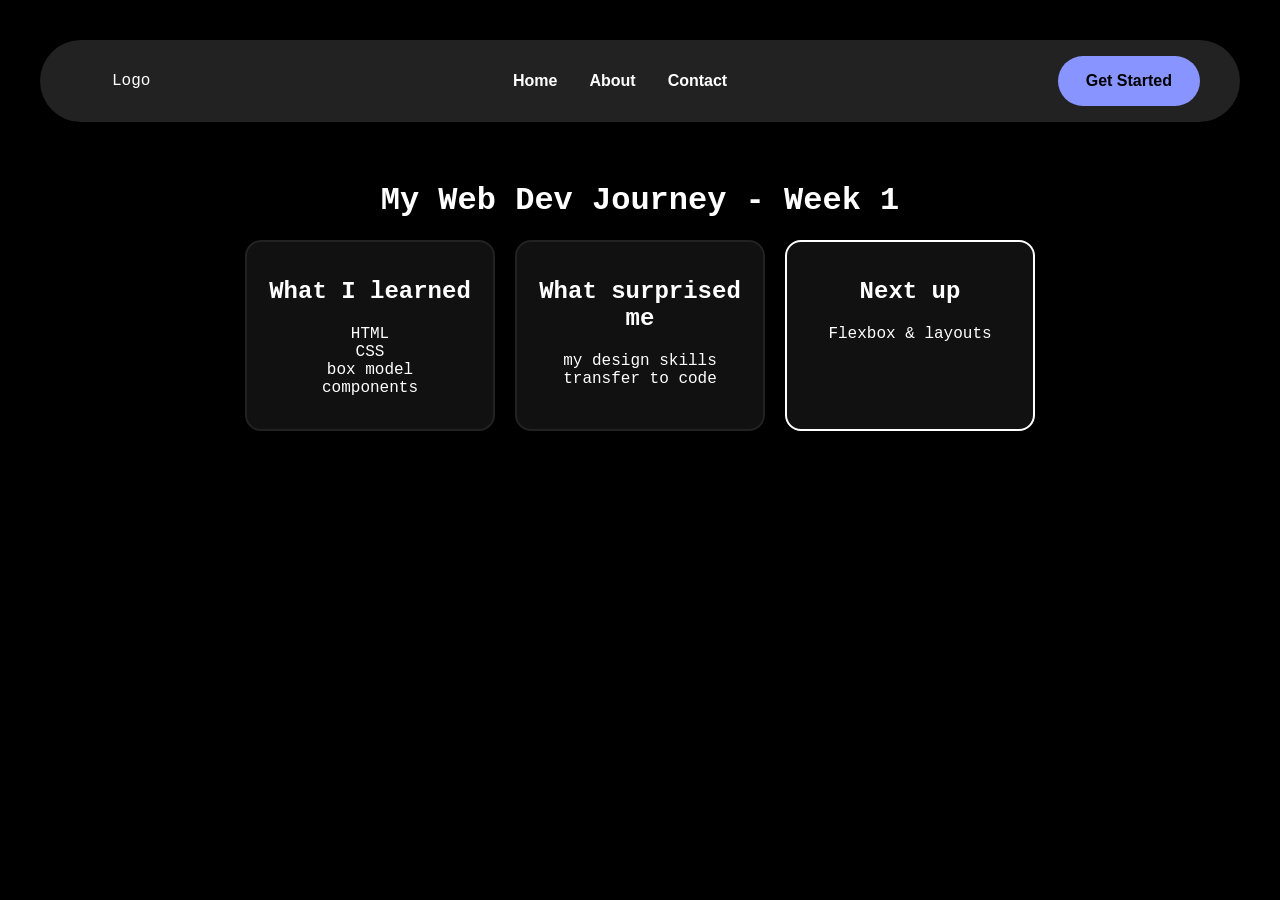
==== index.html @ c8ce0fe2 "Initial commit" ====
<!DOCTYPE html>
<html lang="en">

<head>
    <meta charset="UTF-8">
    <meta name="viewport" content="width=device-width, initial-scale=1.0">
    <title>Challege 1 - Nav bar</title>
    <link rel="stylesheet" href="style.css">
</head>

<body>
    <div class="nav">
        <div class="logo">
            <div>Logo</div>
        </div>

        <div class="links">
            <a href="#">Home</a>
            <a href="#">About</a>
            <a href="#">Contact</a>
        </div>

        <div class="button">
            <a href="https://www.upwork.com" target="_blank" rel="noopener">Get Started</a>
        </div>
    </div>

    <h1 class="page-title">My Web Dev Journey - Week 1</h1>
    <div class="card-row">
        <div class="card">
            <h2>What I learned</h2>
            <ul>
                <li>HTML</li>
                <li>CSS</li>
                <li>box model</li>
                <li>components</li>
            </ul>
        </div>

        <div class="card">
            <h2>What surprised me</h2>
            <p>my design skills transfer to code</p>
        </div>

        <div class="card featured">
            <h2>Next up</h2>
            <p>Flexbox & layouts</p>
        </div>
    </div>
</body>

</html>
---- style.css ----
* {
    box-sizing: border-box;
}

body {
    font-family: 'Courier New', Courier, monospace;
    background-color: #000000;
    color: #ffffff;
    text-align: center;
    padding: 32px;
}

.nav {
    background-color: #222222;
    padding-left: 40px;
    padding-right: 40px;
    display: flex;
    flex-direction: row;
    justify-content: space-between;
    align-items: center;
    border-radius: 99px;
}

.logo {
    margin: 12px;
    padding: 20px;
}

.links a {
    color: #ffffff;
    padding: 12px;
}

.links {
    display: flex;
    gap: 8px;
}

.button {
    background-color: #8894ff;
    border-radius: 99px;
}

a {
    font-family: Arial, Helvetica, sans-serif;
    font-weight: bold;
    text-decoration: none;
    color: #000000;
    padding: 16px 28px;
    display: inline-block;
}

.page-title {
    margin-top: 60px;
}

.card-row {
    display: flex;
    flex-direction: row;
    justify-content: center;
    gap: 20px;
    align-items: stretch;
    flex-wrap: wrap;
}

.card {
    background-color: #111111;
    width: 100%;
    max-width: 250px;
    padding: 16px;
    border: 2px solid #222222;
    border-radius: 16px;
}

.featured {
    border-color: #ffffff;
}

ul {
    list-style: none;
    padding-left: 0;
}

@media (max-width: 768px) {
    body {
        padding: 16px;
    }

    .card-row {
        flex-direction: column;
        align-items: center;
    }

    .nav {
        flex-direction: column;
        border-radius: 24px;
        padding: 20px 40px;
        gap: 12px;
    }

    .card {
        max-width: none;
    }
}
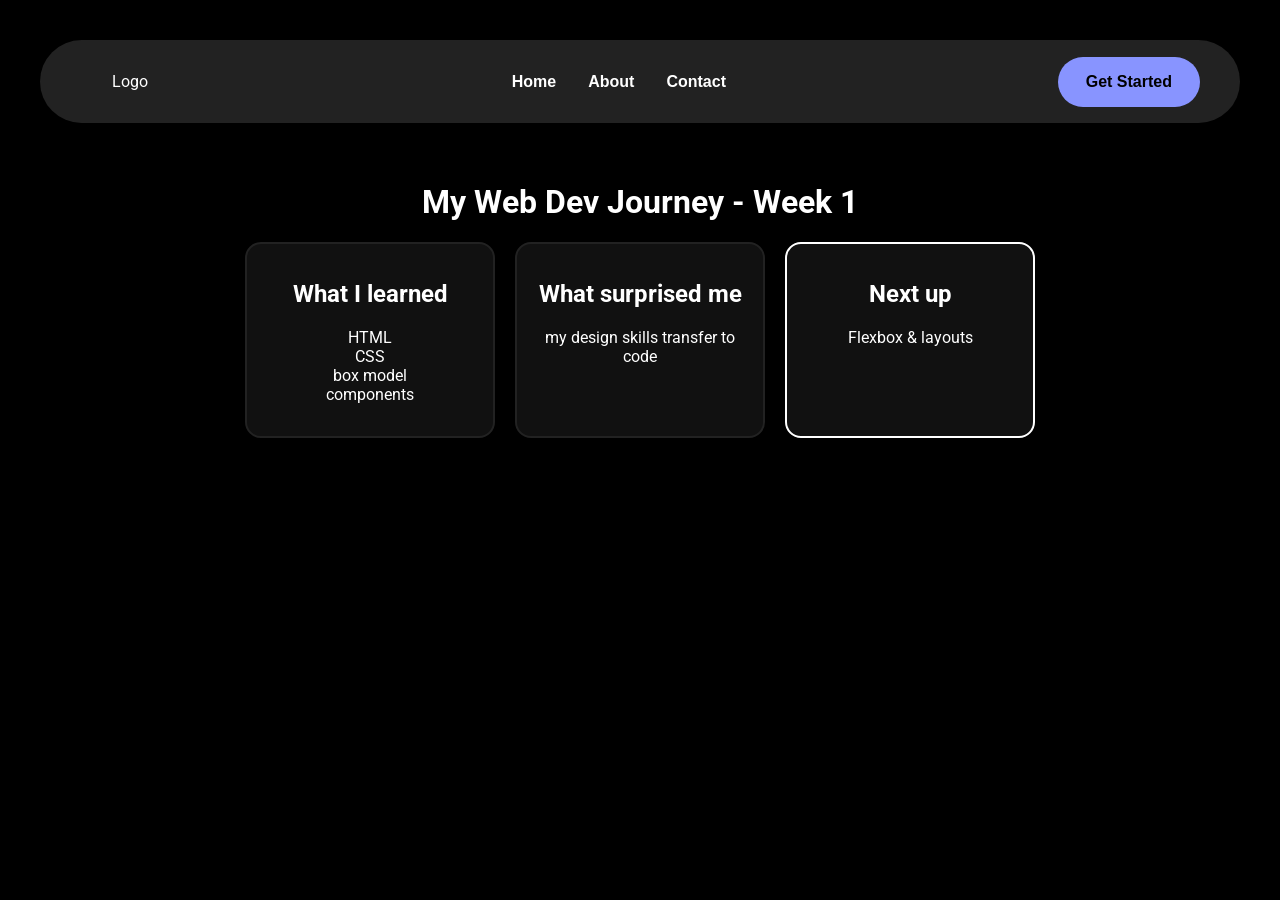
==== commit 00a69c5a: "Updated the font" ====
--- a/index.html
+++ b/index.html
@@ -6,6 +6,9 @@
     <meta name="viewport" content="width=device-width, initial-scale=1.0">
     <title>Challege 1 - Nav bar</title>
     <link rel="stylesheet" href="style.css">
+    <link rel="preconnect" href="https://fonts.googleapis.com">
+    <link rel="preconnect" href="https://fonts.gstatic.com" crossorigin>
+    <link href="https://fonts.googleapis.com/css2?family=Noto+Naskh+Arabic:wght@400..700&family=Roboto:ital,wght@0,100..900;1,100..900&display=swap" rel="stylesheet">
 </head>
 
 <body>
--- a/style.css
+++ b/style.css
@@ -3,7 +3,7 @@
 }
 
 body {
-    font-family: 'Courier New', Courier, monospace;
+    font-family: 'Roboto', sans-serif;
     background-color: #000000;
     color: #ffffff;
     text-align: center;
